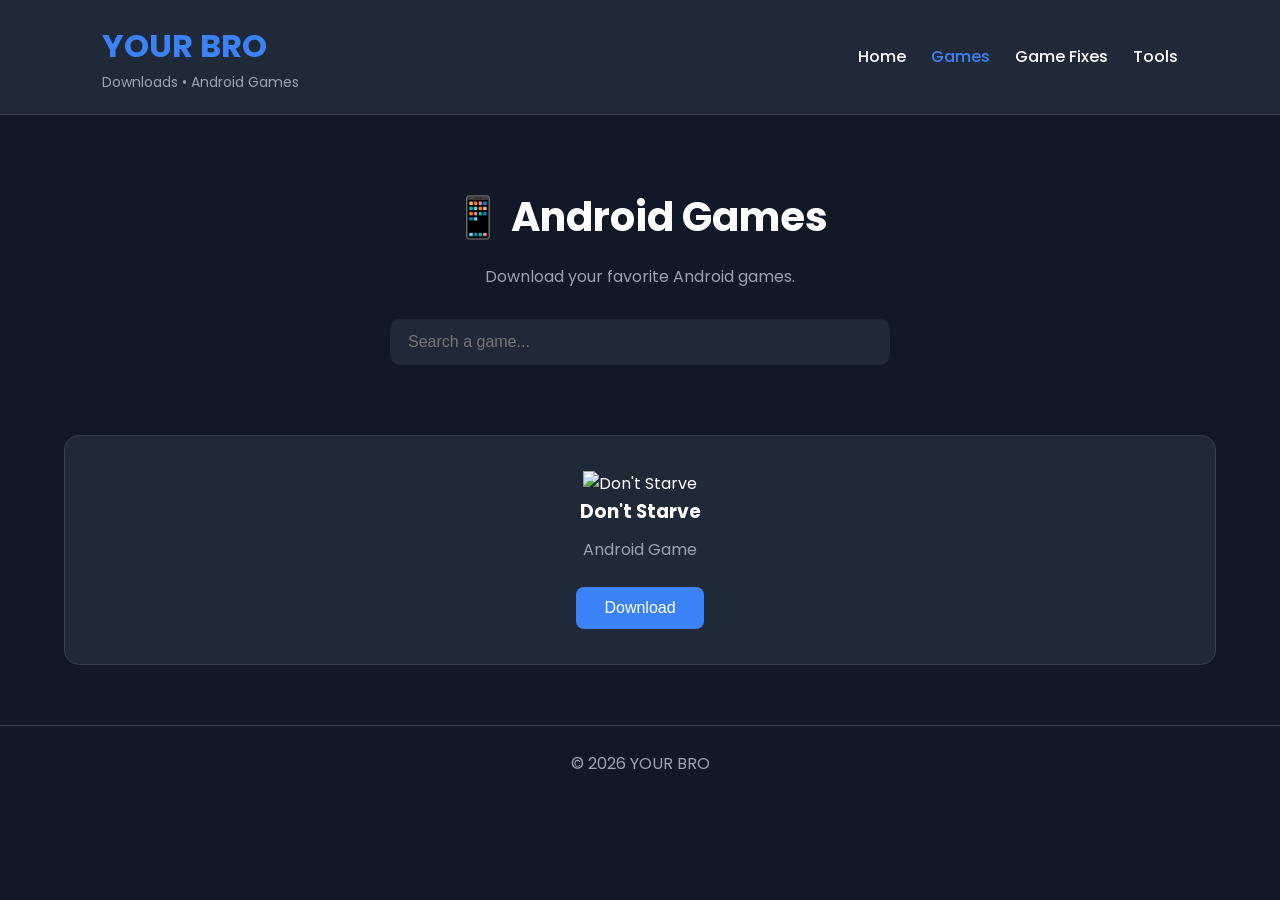
==== android-games.html @ 332a594a "Add files via upload" ====
<!DOCTYPE html>
<html lang="en">

<head>

<meta charset="UTF-8">
<meta name="viewport" content="width=device-width, initial-scale=1.0">

<title>Android Games | YOUR BRO</title>

<link rel="stylesheet" href="style.css">

<link href="https://fonts.googleapis.com/css2?family=Poppins:wght@300;400;500;600;700&display=swap" rel="stylesheet">

</head>

<body>

<header>

<div class="logo">
<h1>YOUR BRO</h1>
<p>Downloads • Android Games</p>
</div>

<nav>

<a href="index.html">Home</a>
<a href="games.html" class="active">Games</a>
<a href="gamefixes.html">Game Fixes</a>
<a href="tools.html">Tools</a>

</nav>

</header>

<section class="hero">

<h2>📱 Android Games</h2>

<p>Download your favorite Android games.</p>

<input
type="text"
id="searchInput"
placeholder="Search a game..."
onkeyup="searchFolders()">

</section>

<main>

<div class="folder-grid">

<div class="folder-card">

<div class="game-image">
<img src="images/dont-starve-logo.png" alt="Don't Starve">
</div>

<h3>Don't Starve</h3>

<p>Android Game</p>

<button class="download-btn"
onclick="window.open('PASTE_YOUR_GOOGLE_DRIVE_OR_GOFILE_LINK_HERE')">

Download

</button>

</div>

</div>

</main>

<footer>

<p>© 2026 YOUR BRO</p>

</footer>

<script src="script.js"></script>

</body>

</html>
---- style.css ----
/* ===========================
   YOUR BRO - style.css
=========================== */

*{
    margin:0;
    padding:0;
    box-sizing:border-box;
}

html{
    scroll-behavior:smooth;
}

body{
    font-family:'Poppins',sans-serif;
    background:#111827;
    color:#ffffff;
    line-height:1.6;
}

/* ===========================
   HEADER
=========================== */

header{
    display:flex;
    justify-content:space-between;
    align-items:center;
    padding:20px 8%;
    background:#1f2937;
    border-bottom:1px solid #374151;
    position:sticky;
    top:0;
    z-index:100;
}

.logo h1{
    color:#3b82f6;
    font-size:32px;
}

.logo p{
    font-size:14px;
    color:#9ca3af;
}

nav{
    display:flex;
    gap:25px;
}

nav a{
    color:white;
    text-decoration:none;
    font-weight:500;
    transition:.3s;
}

nav a:hover{
    color:#3b82f6;
}

nav .active{
    color:#3b82f6;
}

/* ===========================
   HERO
=========================== */

.hero{
    text-align:center;
    padding:70px 20px;
}

.hero h2{
    font-size:40px;
    margin-bottom:15px;
}

.hero p{
    color:#9ca3af;
    margin-bottom:30px;
}

.hero input{
    width:500px;
    max-width:90%;
    padding:14px 18px;
    border:none;
    border-radius:10px;
    outline:none;
    font-size:16px;
    background:#1f2937;
    color:white;
}

/* ===========================
   FOLDERS
=========================== */

.folder-grid{
    width:90%;
    max-width:1200px;
    margin:auto;

    display:grid;
    grid-template-columns:repeat(auto-fit,minmax(280px,1fr));
    gap:30px;

    padding-bottom:60px;
}

.folder-card{

    background:#1f2937;

    border-radius:15px;

    padding:35px;

    text-align:center;

    transition:.3s;

    border:1px solid #374151;
}

.folder-card:hover{

    transform:translateY(-8px);

    border-color:#3b82f6;

    box-shadow:0 0 25px rgba(59,130,246,.25);
}

.folder-icon{

    font-size:70px;

    margin-bottom:20px;
}

.folder-card h3{

    margin-bottom:10px;
}

.folder-card p{

    color:#9ca3af;

    margin-bottom:25px;
}

.folder-card button{

    padding:12px 28px;

    border:none;

    border-radius:8px;

    background:#3b82f6;

    color:white;

    cursor:pointer;

    font-size:16px;

    transition:.3s;
}

.folder-card button:hover{

    background:#2563eb;
}

/* ===========================
   FEATURES
=========================== */

.features{

    width:90%;

    max-width:1200px;

    margin:0 auto 60px;

    display:grid;

    grid-template-columns:repeat(auto-fit,minmax(250px,1fr));

    gap:25px;
}

.feature{

    background:#1f2937;

    border:1px solid #374151;

    border-radius:12px;

    padding:25px;

    text-align:center;
}

.feature h3{

    margin-bottom:10px;

    color:#3b82f6;
}

.feature p{

    color:#9ca3af;
}

/* ===========================
   FOOTER
=========================== */

footer{

    text-align:center;

    padding:25px;

    border-top:1px solid #374151;

    color:#9ca3af;
}

/* ===========================
   DOWNLOAD TABLE
=========================== */

.download-list{

    width:90%;

    max-width:1100px;

    margin:40px auto;
}

.download-item{

    display:flex;

    justify-content:space-between;

    align-items:center;

    background:#1f2937;

    border:1px solid #374151;

    padding:18px;

    margin-bottom:15px;

    border-radius:10px;

    transition:.3s;
}

.download-item:hover{

    border-color:#3b82f6;
}

.download-info h3{

    margin-bottom:5px;
}

.download-info span{

    color:#9ca3af;

    font-size:14px;
}

.download-btn{

    background:#22c55e;

    color:white;

    padding:10px 22px;

    border:none;

    border-radius:8px;

    cursor:pointer;

    transition:.3s;
}

.download-btn:hover{

    background:#16a34a;
}

/* ===========================
   MOBILE
=========================== */

@media(max-width:900px){

header{

flex-direction:column;

gap:20px;

}

nav{

flex-wrap:wrap;

justify-content:center;

}

.hero h2{

font-size:30px;

}

.download-item{

flex-direction:column;

gap:15px;

text-align:center;

}

}
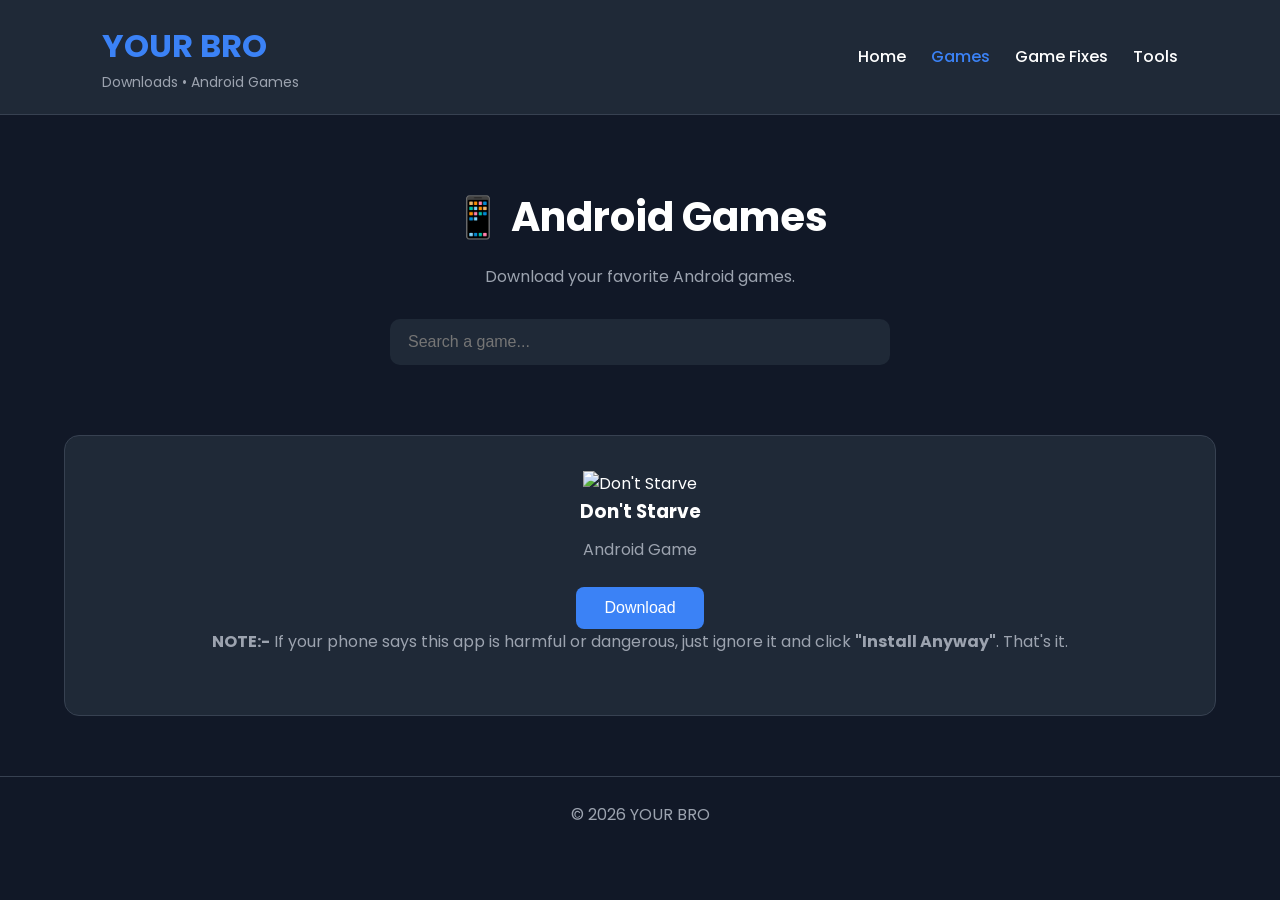
==== commit 92cd78e7: "Update android-games.html" ====
--- a/android-games.html
+++ b/android-games.html
@@ -63,11 +63,15 @@
 <p>Android Game</p>
 
 <button class="download-btn"
-onclick="window.open('PASTE_YOUR_GOOGLE_DRIVE_OR_GOFILE_LINK_HERE')">
+onclick="window.open('https://www.mediafire.com/file/xu7th2453sje7uy/DS-v1.19.21.apk/file')">
 
 Download
 
 </button>
+
+<p class="download-note">
+<strong>NOTE:-</strong> If your phone says this app is harmful or dangerous, just ignore it and click <strong>"Install Anyway"</strong>. That's it.
+</p>
 
 </div>
 
@@ -85,4 +89,4 @@
 
 </body>
 
-</html>+</html>
